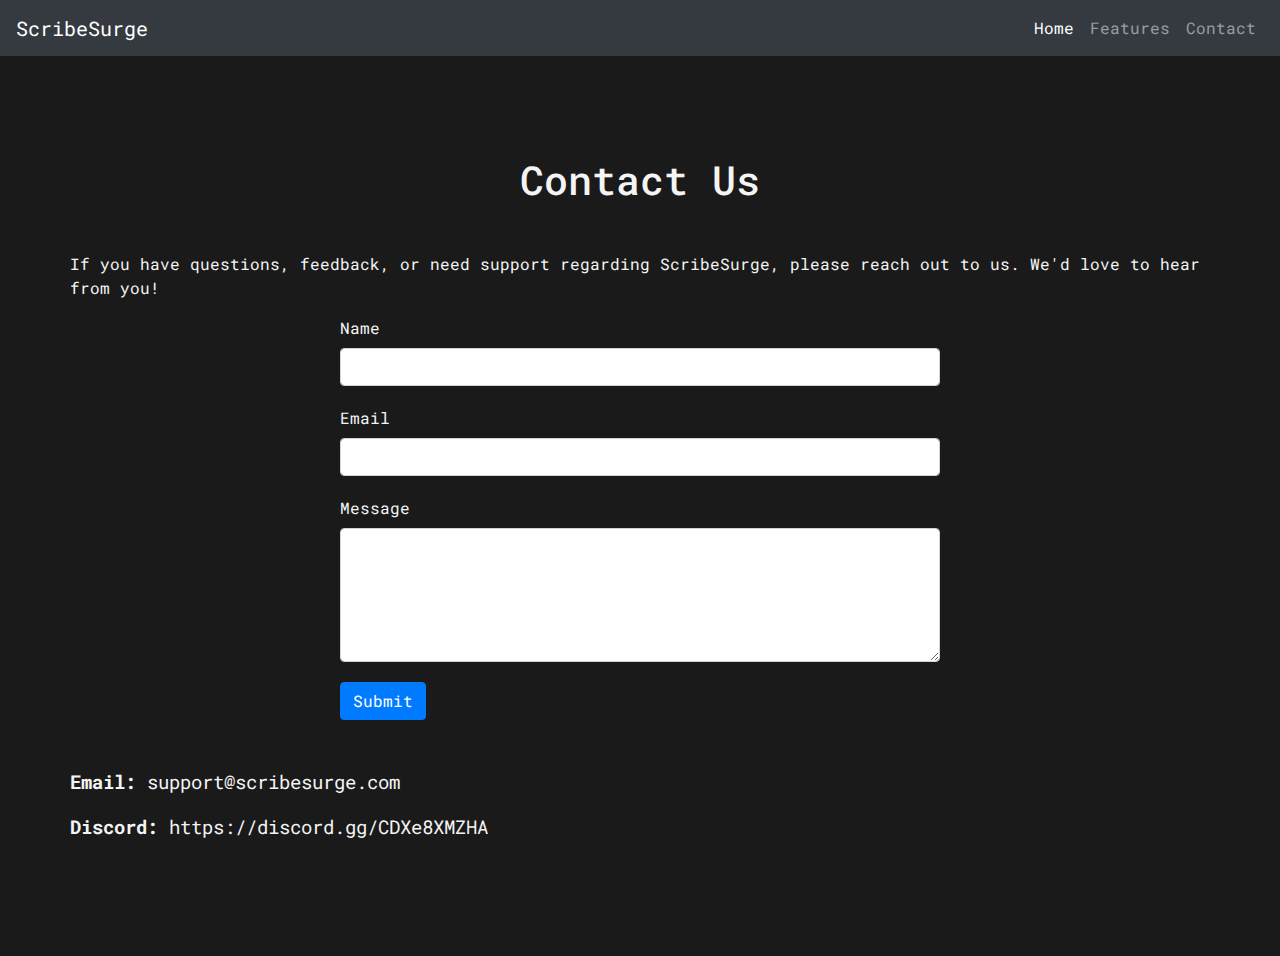
==== contact.html @ f60f799e "final build" ====
<!DOCTYPE html>
<html lang="en">
<head>
    <meta charset="UTF-8">
    <meta name="viewport" content="width=device-width, initial-scale=1.0">
    <title>ScribeSurge</title>

    <!-- Bootstrap CSS -->
    <link rel="stylesheet" href="https://maxcdn.bootstrapcdn.com/bootstrap/4.5.2/css/bootstrap.min.css">

    <!-- Roboto Mono Font -->
    <link href="https://fonts.googleapis.com/css2?family=Roboto+Mono&display=swap" rel="stylesheet">

    <!-- Custom CSS -->
    <link rel="stylesheet" href="styles.css">
</head>
<body>

<!-- Navbar -->
<nav class="navbar navbar-expand-lg navbar-dark bg-dark">
    <a class="navbar-brand" href="#">ScribeSurge</a>
    <button class="navbar-toggler" type="button" data-toggle="collapse" data-target="#navbarNav" aria-controls="navbarNav" aria-expanded="false" aria-label="Toggle navigation">
      <span class="navbar-toggler-icon"></span>
    </button>
    <div class="collapse navbar-collapse" id="navbarNav">
      <ul class="navbar-nav ml-auto">
        <li class="nav-item active">
          <a class="nav-link" href="#">Home</a>
        </li>
        <li class="nav-item">
          <a class="nav-link" href="features.html">Features</a>
        </li>
        <li class="nav-item">
          <a class="nav-link" href="contact.js">Contact</a>
        </li>
      </ul>
    </div>
  </nav>
  
  <!-- Contact Section -->
<div class="container my-5">
    <h1 class="text-center mb-5">Contact Us</h1>
    
    <p>If you have questions, feedback, or need support regarding ScribeSurge, please reach out to us. We'd love to hear from you!</p>

    <!-- Contact Form -->
    <form action="mailto:support@scribesurge.com" method="post">
        <div class="form-group">
            <label for="name">Name</label>
            <input type="text" class="form-control" id="name" name="name">
        </div>
        <div class="form-group">
            <label for="email">Email</label>
            <input type="email" class="form-control" id="email" name="email">
        </div>
        <div class="form-group">
            <label for="message">Message</label>
            <textarea class="form-control" id="message" rows="5" name="message"></textarea>
        </div>
        <button type="submit" class="btn btn-primary">Submit</button>
    </form>

    <div class="alternate-contact mt-5">
        <p><strong>Email:</strong> support@scribesurge.com</p>
        <p><strong>Discord:</strong> https://discord.gg/CDXe8XMZHA</p>
    </div>

</div>

  <!-- Bootstrap JS, Popper.js, and jQuery -->
<script src="https://ajax.googleapis.com/ajax/libs/jquery/3.5.1/jquery.min.js"></script>
<script src="https://cdnjs.cloudflare.com/ajax/libs/popper.js/1.16.0/umd/popper.min.js"></script>
<script src="https://maxcdn.bootstrapcdn.com/bootstrap/4.5.2/js/bootstrap.min.js"></script>
</body>
</html>
---- styles.css ----
body {
    font-family: 'Roboto Mono', monospace;
    background-color: #1a1a1a;
    color: #f4f4f4;
}

.container {
    padding: 50px 0;
}

.hero-section {
    height: 80vh;
    background-image: url('https://source.unsplash.com/collection/YOUR_COLLECTION_ID/1600x900'); /* Replace YOUR_COLLECTION_ID with a collection ID from Unsplash */
    background-size: cover;
    background-position: center;
    display: flex;
    align-items: center;
    justify-content: center;
    text-align: center;
}

.hero-section h1 {
    font-size: 3rem;
    margin-bottom: 20px;
}

.features-snapshot {
    background-color: #333;
    padding: 50px 0;
    border-radius: 10px;
}

.features-snapshot h2 {
    margin-bottom: 30px;
}

.features-snapshot ul {
    list-style-type: none;
    padding: 0;
}

.features-snapshot li {
    margin-bottom: 15px;
    font-size: 1.2rem;
}

.cta-section {
    padding: 50px 0;
    text-align: center;
}

.cta-section h2 {
    margin-bottom: 30px;
}

.footer {
    background-color: #2a2a2a;
    padding: 20px 0;
    text-align: center;
}

.footer a {
    color: #f4f4f4;
    margin: 0 10px;
    text-decoration: none;
}

.footer a:hover {
    text-decoration: underline;
}

.navbar {
    margin-bottom: 50px;
}

.container h2 {
    font-size: 2.5rem;
}

blockquote {
    background-color: #333;
    padding: 20px;
    border-left: 5px solid #8e2de2;
    font-size: 1.2rem;
    position: relative;
}

blockquote footer {
    font-size: 1rem;
    font-weight: bold;
    position: absolute;
    bottom: 10px;
    right: 10px;
}

.footer h4 {
    font-size: 1.5rem;
    margin-bottom: 20px;
}

.footer ul {
    list-style-type: none;
    padding-left: 0;
}

.footer ul li a {
    color: #f4f4f4;
    text-decoration: none;
    margin-bottom: 10px;
    display: block;
}

.footer ul li a:hover {
    text-decoration: underline;
}

form {
    max-width: 600px;
    margin: 0 auto;
}

form .form-group {
    margin-bottom: 20px;
}

.alternate-contact p {
    font-size: 1.2rem;
}
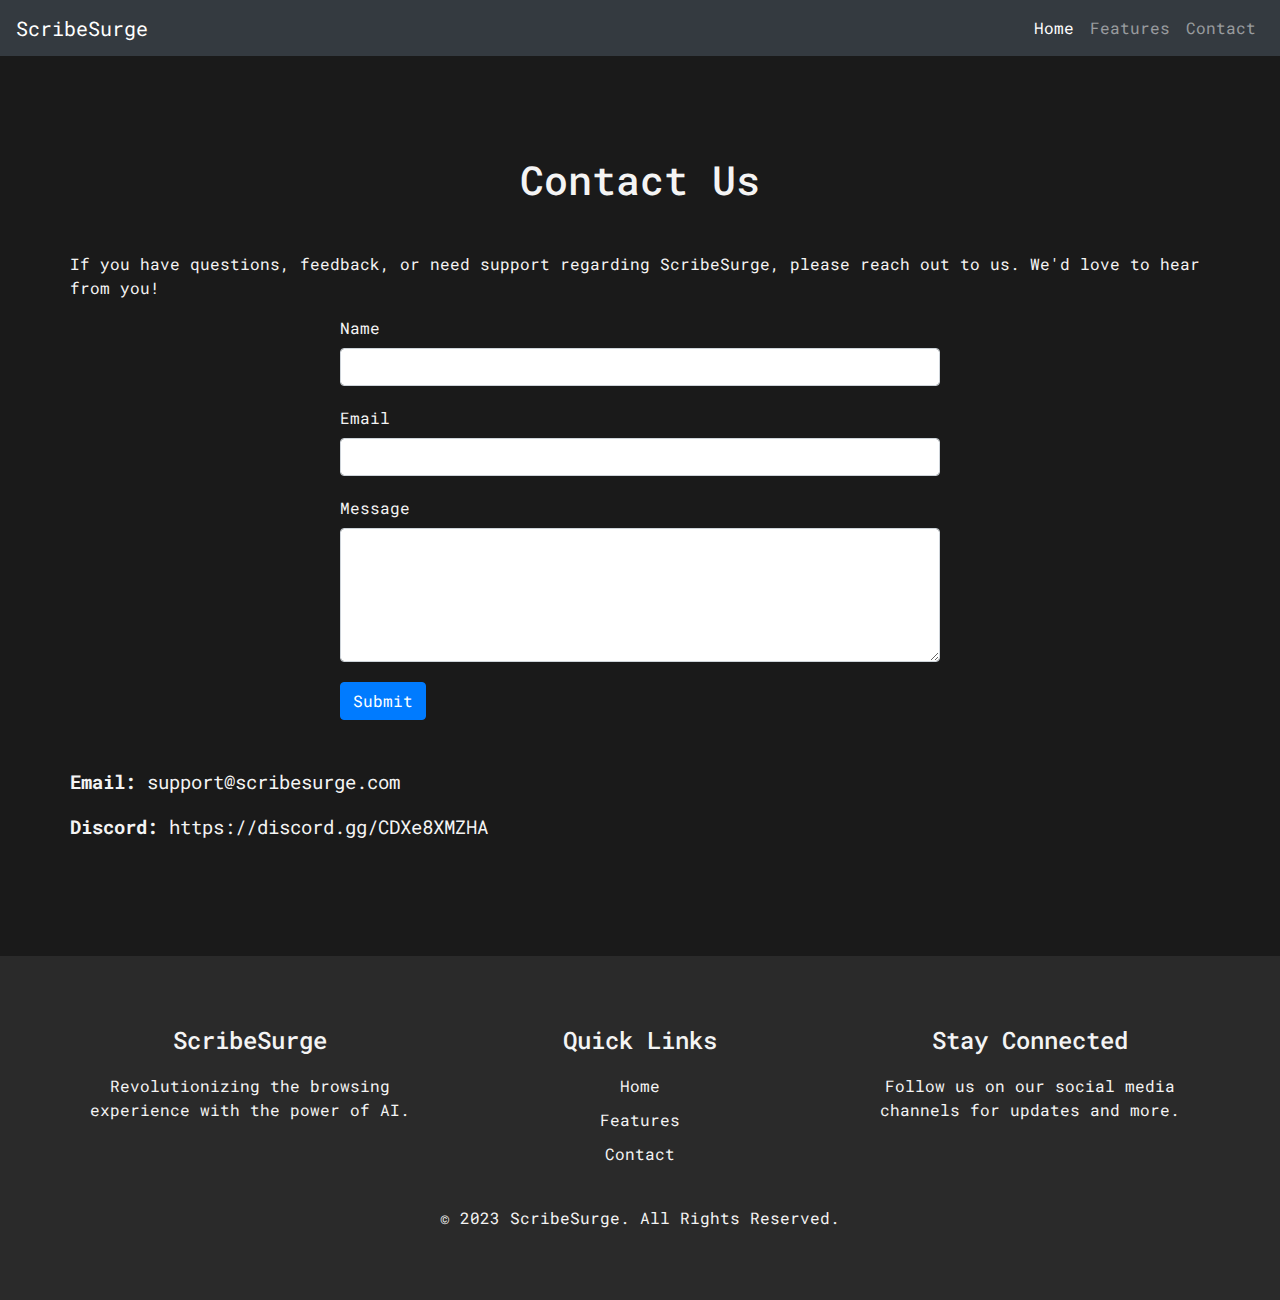
==== commit 0545ab4b: "final build" ====
--- a/contact.html
+++ b/contact.html
@@ -18,24 +18,24 @@
 
 <!-- Navbar -->
 <nav class="navbar navbar-expand-lg navbar-dark bg-dark">
-    <a class="navbar-brand" href="#">ScribeSurge</a>
-    <button class="navbar-toggler" type="button" data-toggle="collapse" data-target="#navbarNav" aria-controls="navbarNav" aria-expanded="false" aria-label="Toggle navigation">
-      <span class="navbar-toggler-icon"></span>
-    </button>
-    <div class="collapse navbar-collapse" id="navbarNav">
-      <ul class="navbar-nav ml-auto">
-        <li class="nav-item active">
-          <a class="nav-link" href="#">Home</a>
-        </li>
-        <li class="nav-item">
-          <a class="nav-link" href="features.html">Features</a>
-        </li>
-        <li class="nav-item">
-          <a class="nav-link" href="contact.js">Contact</a>
-        </li>
-      </ul>
-    </div>
-  </nav>
+  <a class="navbar-brand" href="/">ScribeSurge</a>
+  <button class="navbar-toggler" type="button" data-toggle="collapse" data-target="#navbarNav" aria-controls="navbarNav" aria-expanded="false" aria-label="Toggle navigation">
+  <span class="navbar-toggler-icon"></span>
+  </button>
+  <div class="collapse navbar-collapse" id="navbarNav">
+  <ul class="navbar-nav ml-auto">
+      <li class="nav-item active">
+      <a class="nav-link" href="#">Home</a>
+      </li>
+      <li class="nav-item">
+      <a class="nav-link" href="/features.html">Features</a>
+      </li>
+      <li class="nav-item">
+      <a class="nav-link" href="/contact.html">Contact</a>
+      </li>
+  </ul>
+  </div>
+</nav>
   
   <!-- Contact Section -->
 <div class="container my-5">
@@ -67,6 +67,35 @@
 
 </div>
 
+<!-- Footer -->
+<div class="footer">
+  <div class="container">
+      <div class="row">
+          <div class="col-md-4">
+              <h4>ScribeSurge</h4>
+              <p>Revolutionizing the browsing experience with the power of AI.</p>
+          </div>
+          <div class="col-md-4">
+              <h4>Quick Links</h4>
+              <ul class="list-unstyled">
+                  <li><a href="/">Home</a></li>
+                  <li><a href="/features.html">Features</a></li>
+                  <li><a href="/contact.html">Contact</a></li>
+              </ul>
+          </div>
+          <div class="col-md-4">
+              <h4>Stay Connected</h4>
+              <p>Follow us on our social media channels for updates and more.</p>
+          </div>
+      </div>
+      <div class="row mt-4">
+          <div class="col-md-12 text-center">
+              &copy; 2023 ScribeSurge. All Rights Reserved.
+          </div>
+      </div>
+  </div>
+</div>  
+
   <!-- Bootstrap JS, Popper.js, and jQuery -->
 <script src="https://ajax.googleapis.com/ajax/libs/jquery/3.5.1/jquery.min.js"></script>
 <script src="https://cdnjs.cloudflare.com/ajax/libs/popper.js/1.16.0/umd/popper.min.js"></script>
